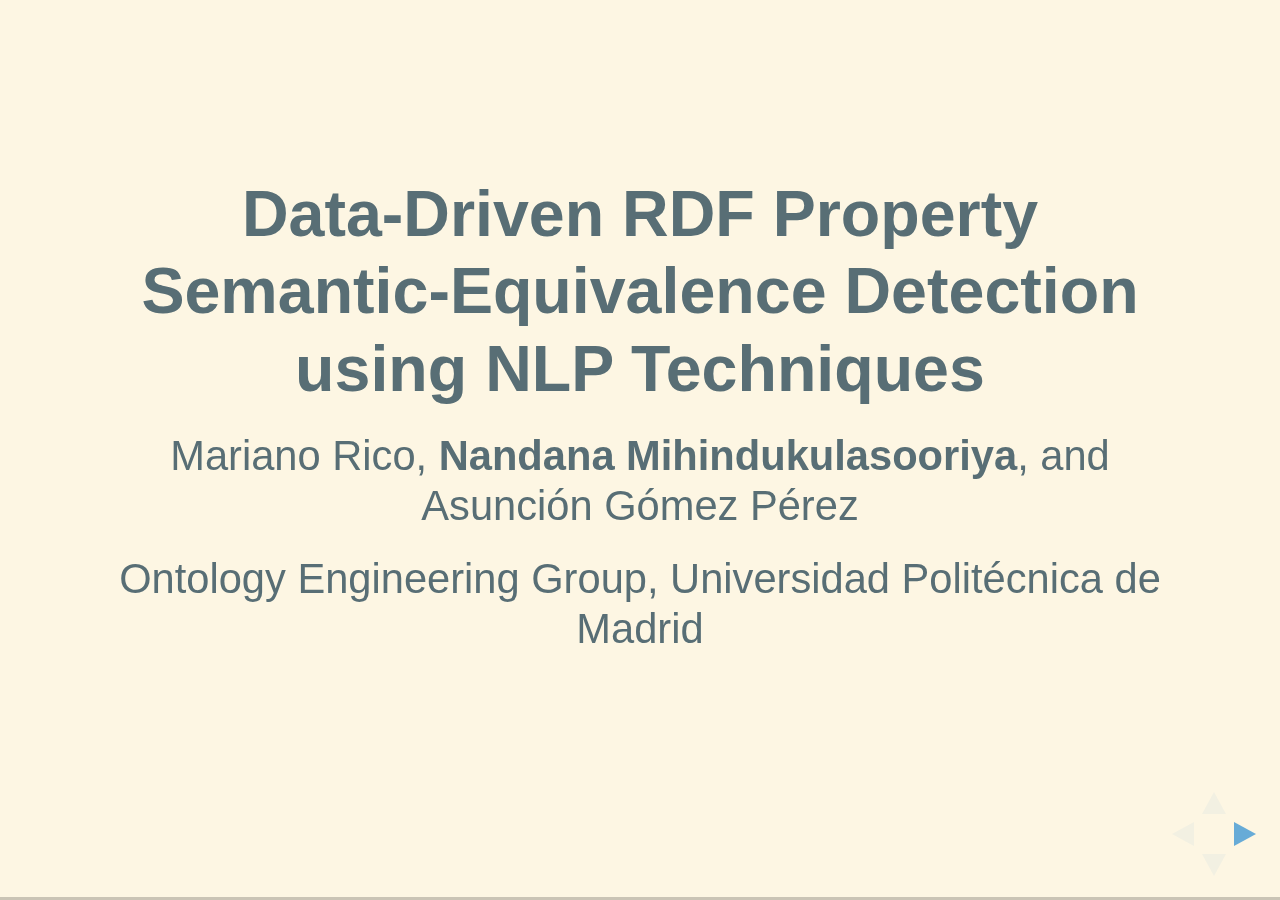
==== ekaw2016/index.html @ 1046169f "intial version" ====
<!doctype html>
<html lang="en">
  <head>
    <meta charset="utf-8">
    <title>Data-Driven RDF Property Semantic-Equivalence Detection using NLP Techniques</title>
    <script type="text/x-mathjax-config">
      MathJax.Hub.Config({
      tex2jax: {
      inlineMath: [ ['$','$'], ["\\(","\\)"] ],
      processEscapes: true
      }
      });
    </script>
    <script type="text/javascript" async src="https://cdn.mathjax.org/mathjax/latest/MathJax.js?config=TeX-MML-AM_CHTML"></script>
    <meta name="description" content="EKAW2016">
    <meta name="author" content="Nandana Mihindukulasooriya">
    <meta name="apple-mobile-web-app-capable" content="yes">
    <meta name="apple-mobile-web-app-status-bar-style" content="black-translucent">
    <meta name="viewport" content="width=device-width, initial-scale=1.0, maximum-scale=1.0, user-scalable=no, minimal-ui">
    <link rel="stylesheet" href="css/reveal.css">
    <link rel="stylesheet" href="css/theme/solarized.css" id="theme">
    <!-- Code syntax highlighting -->
    <link rel="stylesheet" href="lib/css/zenburn.css">
    <!-- Printing and PDF exports -->
    <script>
      var link = document.createElement( 'link' );
      link.rel = 'stylesheet';
      link.type = 'text/css';
      link.href = window.location.search.match( /print-pdf/gi ) ? 'css/print/pdf.css' : 'css/print/paper.css';
      document.getElementsByTagName( 'head' )[0].appendChild( link );
    </script>
    <!--[if lt IE 9]>
        <script src="lib/js/html5shiv.js"></script>
        <![endif]-->
    <link rel="stylesheet" href="css/custom.css">
  </head>
  <body>
    <div class="reveal">
      <div class="slides">
	
        <section>
          <h3><b>Data-Driven RDF Property </br> Semantic-Equivalence Detection </br> using NLP Techniques</b></h3>
	  <h5>Mariano Rico, <b>Nandana Mihindukulasooriya</b>, and Asunción Gómez Pérez </h5>
          <h5>Ontology Engineering Group, Universidad Politécnica de Madrid</h5>
	  <!--
          <h5>November 14<sup>th</sup>, 2016</h5>
          <h5>Wouter Beek</h5>
	  -->
        </section>

	<section>
	  <h3>Motivation - DBpedia Use</h3>
	  <img src="img/dbpedia.png">
	</section>

	<section>
	  <h3>English DBpedia 2016-04</h3>
      <p>
        <code>X out of 2848 are used!</code>
      </p>
        <p class="fragment"> <span style="color: red">63891</span> auto-generated properties (Only English)</p>
        <p class="fragment"> ~32 other language-specific DBpedia datasets</p>
	</section>

  <section>
      <h3>dbo:birthPlace relation</h3>
      <h4>Similar strings - capitalization, typos, prepositions, ... </h4>
      <div style="position:relative; width:640px; height:480px; margin:0 auto;">
          <img width="640" height="480" src="img/1.png" style="position:absolute;top:0;left:0;" />
      </div>
  </section>

          <section>
              <h3>dbo:birthPlace relation</h3>
              <h4>Synonyms, related words </h4>
              <div style="position:relative; width:640px; height:480px; margin:0 auto;">
                  <div style="position:relative; width:640px; height:480px; margin:0 auto;">
                      <img class="fragment fade-out" data-fragment-index="0" width="640" height="480" src="img/1.png" style="position:absolute;top:0;left:0;" />
                      <img class="fragment fade-in" data-fragment-index="0" width="640" height="480" src="img/2.png" style="position:absolute;top:0;left:0;" />
                  </div>
              </div>
          </section>


          <section>
              <h3>dbo:birthPlace relation</h3>
              <h4>Other languages</h4>
              <div style="position:relative; width:640px; height:480px; margin:0 auto;">
                  <div style="position:relative; width:640px; height:480px; margin:0 auto;">
                      <img class="fragment fade-out" data-fragment-index="0" width="640" height="480" src="img/2.png" style="position:absolute;top:0;left:0;" />
                      <img class="fragment fade-in" data-fragment-index="0" width="640" height="480" src="img/3.png" style="position:absolute;top:0;left:0;" />
                  </div>
              </div>
          </section>



	<section>
	  <p>Let's make a query!</p>

      <p style="text-align: left">Dear DBpedia, please tell me the landmarks and buildings where Guglielmo Marconi was born.</p>
	  <pre>
	    <code>
select ?attraction where {
      dbr:Guglielmo_Marconi  dbo:birthPlace ?place .

      ?attraction a schema:LandmarksOrHistoricalBuildings;
                dbo:location ?place .
    }
            </code>
          </pre>
	</section>


          <section>
              <h2>Hypothesis</h2>
              <p>If we can detect RDF property semantic-equivalences, SPARQL queries can be enhanced to get better results!</p>

          </section>


          <section>
              <h2>How to detect property semantic-equivalences? </h2>
              <div class="fragment"> <span style="color: red">63891</span> auto-generated properties (Only English)</div>
              <div class="fragment"> ~32 other language-specific DBpedia datasets</div>

          </section>
	
        <section>
          <h1>Thank you!</h1>
          <p>Mail: <a href="mailto:nmihindu@fi.upm.es">nmihindu@fi.upm.es</a></p>
          <p>Twitter: <a href="http://twitter.com/nandanamihindu">@nandanamihindu</a></p>
        </section>
        
      </div>
    </div>
    <script src="lib/js/head.min.js"></script>
    <script src="js/reveal.js"></script>
    <script>
      // Full list of configuration options available at:
      // https://github.com/hakimel/reveal.js#configuration
      Reveal.initialize({
      controls: true,
      progress: true,
      history: true,
      center: true,
      transition: 'slide', // none/fade/slide/convex/concave/zoom
      // Optional reveal.js plugins
      dependencies: [
      { src: 'lib/js/classList.js', condition: function() { return !document.body.classList; } },
      { src: 'plugin/markdown/marked.js', condition: function() { return !!document.querySelector( '[data-markdown]' ); } },
      { src: 'plugin/markdown/markdown.js', condition: function() { return !!document.querySelector( '[data-markdown]' ); } },
      { src: 'plugin/highlight/highlight.js', async: true, condition: function() { return !!document.querySelector( 'pre code' ); }, callback: function() { hljs.initHighlightingOnLoad(); } },
      { src: 'plugin/zoom-js/zoom.js', async: true },
      { src: 'plugin/notes/notes.js', async: true }
      ]
      });
    </script>
    <script async src="//platform.twitter.com/widgets.js" charset="utf-8">
    </script>
    <script>
      window.twttr = (function(d, s, id) {
      var js, fjs = d.getElementsByTagName(s)[0],
      t = window.twttr || {};
      if (d.getElementById(id)) return t;
      js = d.createElement(s);
      js.id = id;
      js.src = "https://platform.twitter.com/widgets.js";
      fjs.parentNode.insertBefore(js, fjs);
      t._e = [];
      t.ready = function(f) {
      t._e.push(f);
      };
      return t;
      }(document, "script", "twitter-wjs"));
    </script>
  </body>
</html>
---- ekaw2016/css/reveal.css ----
/*!
 * reveal.js
 * http://lab.hakim.se/reveal-js
 * MIT licensed
 *
 * Copyright (C) 2016 Hakim El Hattab, http://hakim.se
 */
/*********************************************
 * RESET STYLES
 *********************************************/
html, body, .reveal div, .reveal span, .reveal applet, .reveal object, .reveal iframe,
.reveal h1, .reveal h2, .reveal h3, .reveal h4, .reveal h5, .reveal h6, .reveal p, .reveal blockquote, .reveal pre,
.reveal a, .reveal abbr, .reveal acronym, .reveal address, .reveal big, .reveal cite, .reveal code,
.reveal del, .reveal dfn, .reveal em, .reveal img, .reveal ins, .reveal kbd, .reveal q, .reveal s, .reveal samp,
.reveal small, .reveal strike, .reveal strong, .reveal sub, .reveal sup, .reveal tt, .reveal var,
.reveal b, .reveal u, .reveal center,
.reveal dl, .reveal dt, .reveal dd, .reveal ol, .reveal ul, .reveal li,
.reveal fieldset, .reveal form, .reveal label, .reveal legend,
.reveal table, .reveal caption, .reveal tbody, .reveal tfoot, .reveal thead, .reveal tr, .reveal th, .reveal td,
.reveal article, .reveal aside, .reveal canvas, .reveal details, .reveal embed,
.reveal figure, .reveal figcaption, .reveal footer, .reveal header, .reveal hgroup,
.reveal menu, .reveal nav, .reveal output, .reveal ruby, .reveal section, .reveal summary,
.reveal time, .reveal mark, .reveal audio, .reveal video {
  margin: 0;
  padding: 0;
  border: 0;
  font-size: 100%;
  font: inherit;
  vertical-align: baseline; }

.reveal article, .reveal aside, .reveal details, .reveal figcaption, .reveal figure,
.reveal footer, .reveal header, .reveal hgroup, .reveal menu, .reveal nav, .reveal section {
  display: block; }

/*********************************************
 * GLOBAL STYLES
 *********************************************/
html,
body {
  width: 100%;
  height: 100%;
  overflow: hidden; }

body {
  position: relative;
  line-height: 1;
  background-color: #fff;
  color: #000; }

/*********************************************
 * VIEW FRAGMENTS
 *********************************************/
.reveal .slides section .fragment {
  opacity: 0;
  visibility: hidden;
  -webkit-transition: all .2s ease;
          transition: all .2s ease; }
  .reveal .slides section .fragment.visible {
    opacity: 1;
    visibility: visible; }

.reveal .slides section .fragment.grow {
  opacity: 1;
  visibility: visible; }
  .reveal .slides section .fragment.grow.visible {
    -webkit-transform: scale(1.3);
            transform: scale(1.3); }

.reveal .slides section .fragment.shrink {
  opacity: 1;
  visibility: visible; }
  .reveal .slides section .fragment.shrink.visible {
    -webkit-transform: scale(0.7);
            transform: scale(0.7); }

.reveal .slides section .fragment.zoom-in {
  -webkit-transform: scale(0.1);
          transform: scale(0.1); }
  .reveal .slides section .fragment.zoom-in.visible {
    -webkit-transform: none;
            transform: none; }

.reveal .slides section .fragment.fade-out {
  opacity: 1;
  visibility: visible; }
  .reveal .slides section .fragment.fade-out.visible {
    opacity: 0;
    visibility: hidden; }

.reveal .slides section .fragment.semi-fade-out {
  opacity: 1;
  visibility: visible; }
  .reveal .slides section .fragment.semi-fade-out.visible {
    opacity: 0.5;
    visibility: visible; }

.reveal .slides section .fragment.strike {
  opacity: 1;
  visibility: visible; }
  .reveal .slides section .fragment.strike.visible {
    text-decoration: line-through; }

.reveal .slides section .fragment.fade-up {
  -webkit-transform: translate(0, 20%);
          transform: translate(0, 20%); }
  .reveal .slides section .fragment.fade-up.visible {
    -webkit-transform: translate(0, 0);
            transform: translate(0, 0); }

.reveal .slides section .fragment.fade-down {
  -webkit-transform: translate(0, -20%);
          transform: translate(0, -20%); }
  .reveal .slides section .fragment.fade-down.visible {
    -webkit-transform: translate(0, 0);
            transform: translate(0, 0); }

.reveal .slides section .fragment.fade-right {
  -webkit-transform: translate(-20%, 0);
          transform: translate(-20%, 0); }
  .reveal .slides section .fragment.fade-right.visible {
    -webkit-transform: translate(0, 0);
            transform: translate(0, 0); }

.reveal .slides section .fragment.fade-left {
  -webkit-transform: translate(20%, 0);
          transform: translate(20%, 0); }
  .reveal .slides section .fragment.fade-left.visible {
    -webkit-transform: translate(0, 0);
            transform: translate(0, 0); }

.reveal .slides section .fragment.current-visible {
  opacity: 0;
  visibility: hidden; }
  .reveal .slides section .fragment.current-visible.current-fragment {
    opacity: 1;
    visibility: visible; }

.reveal .slides section .fragment.highlight-red,
.reveal .slides section .fragment.highlight-current-red,
.reveal .slides section .fragment.highlight-green,
.reveal .slides section .fragment.highlight-current-green,
.reveal .slides section .fragment.highlight-blue,
.reveal .slides section .fragment.highlight-current-blue {
  opacity: 1;
  visibility: visible; }

.reveal .slides section .fragment.highlight-red.visible {
  color: #ff2c2d; }

.reveal .slides section .fragment.highlight-green.visible {
  color: #17ff2e; }

.reveal .slides section .fragment.highlight-blue.visible {
  color: #1b91ff; }

.reveal .slides section .fragment.highlight-current-red.current-fragment {
  color: #ff2c2d; }

.reveal .slides section .fragment.highlight-current-green.current-fragment {
  color: #17ff2e; }

.reveal .slides section .fragment.highlight-current-blue.current-fragment {
  color: #1b91ff; }

/*********************************************
 * DEFAULT ELEMENT STYLES
 *********************************************/
/* Fixes issue in Chrome where italic fonts did not appear when printing to PDF */
.reveal:after {
  content: '';
  font-style: italic; }

.reveal iframe {
  z-index: 1; }

/** Prevents layering issues in certain browser/transition combinations */
.reveal a {
  position: relative; }

.reveal .stretch {
  max-width: none;
  max-height: none; }

.reveal pre.stretch code {
  height: 100%;
  max-height: 100%;
  box-sizing: border-box; }

/*********************************************
 * CONTROLS
 *********************************************/
.reveal .controls {
  display: none;
  position: fixed;
  width: 110px;
  height: 110px;
  z-index: 30;
  right: 10px;
  bottom: 10px;
  -webkit-user-select: none; }

.reveal .controls button {
  padding: 0;
  position: absolute;
  opacity: 0.05;
  width: 0;
  height: 0;
  background-color: transparent;
  border: 12px solid transparent;
  -webkit-transform: scale(0.9999);
          transform: scale(0.9999);
  -webkit-transition: all 0.2s ease;
          transition: all 0.2s ease;
  -webkit-appearance: none;
  -webkit-tap-highlight-color: transparent; }

.reveal .controls .enabled {
  opacity: 0.7;
  cursor: pointer; }

.reveal .controls .enabled:active {
  margin-top: 1px; }

.reveal .controls .navigate-left {
  top: 42px;
  border-right-width: 22px;
  border-right-color: #000; }

.reveal .controls .navigate-left.fragmented {
  opacity: 0.3; }

.reveal .controls .navigate-right {
  left: 74px;
  top: 42px;
  border-left-width: 22px;
  border-left-color: #000; }

.reveal .controls .navigate-right.fragmented {
  opacity: 0.3; }

.reveal .controls .navigate-up {
  left: 42px;
  border-bottom-width: 22px;
  border-bottom-color: #000; }

.reveal .controls .navigate-up.fragmented {
  opacity: 0.3; }

.reveal .controls .navigate-down {
  left: 42px;
  top: 74px;
  border-top-width: 22px;
  border-top-color: #000; }

.reveal .controls .navigate-down.fragmented {
  opacity: 0.3; }

/*********************************************
 * PROGRESS BAR
 *********************************************/
.reveal .progress {
  position: fixed;
  display: none;
  height: 3px;
  width: 100%;
  bottom: 0;
  left: 0;
  z-index: 10;
  background-color: rgba(0, 0, 0, 0.2); }

.reveal .progress:after {
  content: '';
  display: block;
  position: absolute;
  height: 20px;
  width: 100%;
  top: -20px; }

.reveal .progress span {
  display: block;
  height: 100%;
  width: 0px;
  background-color: #000;
  -webkit-transition: width 800ms cubic-bezier(0.26, 0.86, 0.44, 0.985);
          transition: width 800ms cubic-bezier(0.26, 0.86, 0.44, 0.985); }

/*********************************************
 * SLIDE NUMBER
 *********************************************/
.reveal .slide-number {
  position: fixed;
  display: block;
  right: 8px;
  bottom: 8px;
  z-index: 31;
  font-family: Helvetica, sans-serif;
  font-size: 12px;
  line-height: 1;
  color: #fff;
  background-color: rgba(0, 0, 0, 0.4);
  padding: 5px; }

.reveal .slide-number-delimiter {
  margin: 0 3px; }

/*********************************************
 * SLIDES
 *********************************************/
.reveal {
  position: relative;
  width: 100%;
  height: 100%;
  overflow: hidden;
  -ms-touch-action: none;
      touch-action: none; }

.reveal .slides {
  position: absolute;
  width: 100%;
  height: 100%;
  top: 0;
  right: 0;
  bottom: 0;
  left: 0;
  margin: auto;
  overflow: visible;
  z-index: 1;
  text-align: center;
  -webkit-perspective: 600px;
          perspective: 600px;
  -webkit-perspective-origin: 50% 40%;
          perspective-origin: 50% 40%; }

.reveal .slides > section {
  -ms-perspective: 600px; }

.reveal .slides > section,
.reveal .slides > section > section {
  display: none;
  position: absolute;
  width: 100%;
  padding: 20px 0px;
  z-index: 10;
  -webkit-transform-style: preserve-3d;
          transform-style: preserve-3d;
  -webkit-transition: -webkit-transform-origin 800ms cubic-bezier(0.26, 0.86, 0.44, 0.985), -webkit-transform 800ms cubic-bezier(0.26, 0.86, 0.44, 0.985), visibility 800ms cubic-bezier(0.26, 0.86, 0.44, 0.985), opacity 800ms cubic-bezier(0.26, 0.86, 0.44, 0.985);
          transition: transform-origin 800ms cubic-bezier(0.26, 0.86, 0.44, 0.985), transform 800ms cubic-bezier(0.26, 0.86, 0.44, 0.985), visibility 800ms cubic-bezier(0.26, 0.86, 0.44, 0.985), opacity 800ms cubic-bezier(0.26, 0.86, 0.44, 0.985); }

/* Global transition speed settings */
.reveal[data-transition-speed="fast"] .slides section {
  -webkit-transition-duration: 400ms;
          transition-duration: 400ms; }

.reveal[data-transition-speed="slow"] .slides section {
  -webkit-transition-duration: 1200ms;
          transition-duration: 1200ms; }

/* Slide-specific transition speed overrides */
.reveal .slides section[data-transition-speed="fast"] {
  -webkit-transition-duration: 400ms;
          transition-duration: 400ms; }

.reveal .slides section[data-transition-speed="slow"] {
  -webkit-transition-duration: 1200ms;
          transition-duration: 1200ms; }

.reveal .slides > section.stack {
  padding-top: 0;
  padding-bottom: 0; }

.reveal .slides > section.present,
.reveal .slides > section > section.present {
  display: block;
  z-index: 11;
  opacity: 1; }

.reveal.center,
.reveal.center .slides,
.reveal.center .slides section {
  min-height: 0 !important; }

/* Don't allow interaction with invisible slides */
.reveal .slides > section.future,
.reveal .slides > section > section.future,
.reveal .slides > section.past,
.reveal .slides > section > section.past {
  pointer-events: none; }

.reveal.overview .slides > section,
.reveal.overview .slides > section > section {
  pointer-events: auto; }

.reveal .slides > section.past,
.reveal .slides > section.future,
.reveal .slides > section > section.past,
.reveal .slides > section > section.future {
  opacity: 0; }

/*********************************************
 * Mixins for readability of transitions
 *********************************************/
/*********************************************
 * SLIDE TRANSITION
 * Aliased 'linear' for backwards compatibility
 *********************************************/
.reveal.slide section {
  -webkit-backface-visibility: hidden;
          backface-visibility: hidden; }

.reveal .slides > section[data-transition=slide].past,
.reveal .slides > section[data-transition~=slide-out].past,
.reveal.slide .slides > section:not([data-transition]).past {
  -webkit-transform: translate(-150%, 0);
          transform: translate(-150%, 0); }

.reveal .slides > section[data-transition=slide].future,
.reveal .slides > section[data-transition~=slide-in].future,
.reveal.slide .slides > section:not([data-transition]).future {
  -webkit-transform: translate(150%, 0);
          transform: translate(150%, 0); }

.reveal .slides > section > section[data-transition=slide].past,
.reveal .slides > section > section[data-transition~=slide-out].past,
.reveal.slide .slides > section > section:not([data-transition]).past {
  -webkit-transform: translate(0, -150%);
          transform: translate(0, -150%); }

.reveal .slides > section > section[data-transition=slide].future,
.reveal .slides > section > section[data-transition~=slide-in].future,
.reveal.slide .slides > section > section:not([data-transition]).future {
  -webkit-transform: translate(0, 150%);
          transform: translate(0, 150%); }

.reveal.linear section {
  -webkit-backface-visibility: hidden;
          backface-visibility: hidden; }

.reveal .slides > section[data-transition=linear].past,
.reveal .slides > section[data-transition~=linear-out].past,
.reveal.linear .slides > section:not([data-transition]).past {
  -webkit-transform: translate(-150%, 0);
          transform: translate(-150%, 0); }

.reveal .slides > section[data-transition=linear].future,
.reveal .slides > section[data-transition~=linear-in].future,
.reveal.linear .slides > section:not([data-transition]).future {
  -webkit-transform: translate(150%, 0);
          transform: translate(150%, 0); }

.reveal .slides > section > section[data-transition=linear].past,
.reveal .slides > section > section[data-transition~=linear-out].past,
.reveal.linear .slides > section > section:not([data-transition]).past {
  -webkit-transform: translate(0, -150%);
          transform: translate(0, -150%); }

.reveal .slides > section > section[data-transition=linear].future,
.reveal .slides > section > section[data-transition~=linear-in].future,
.reveal.linear .slides > section > section:not([data-transition]).future {
  -webkit-transform: translate(0, 150%);
          transform: translate(0, 150%); }

/*********************************************
 * CONVEX TRANSITION
 * Aliased 'default' for backwards compatibility
 *********************************************/
.reveal .slides > section[data-transition=default].past,
.reveal .slides > section[data-transition~=default-out].past,
.reveal.default .slides > section:not([data-transition]).past {
  -webkit-transform: translate3d(-100%, 0, 0) rotateY(-90deg) translate3d(-100%, 0, 0);
          transform: translate3d(-100%, 0, 0) rotateY(-90deg) translate3d(-100%, 0, 0); }

.reveal .slides > section[data-transition=default].future,
.reveal .slides > section[data-transition~=default-in].future,
.reveal.default .slides > section:not([data-transition]).future {
  -webkit-transform: translate3d(100%, 0, 0) rotateY(90deg) translate3d(100%, 0, 0);
          transform: translate3d(100%, 0, 0) rotateY(90deg) translate3d(100%, 0, 0); }

.reveal .slides > section > section[data-transition=default].past,
.reveal .slides > section > section[data-transition~=default-out].past,
.reveal.default .slides > section > section:not([data-transition]).past {
  -webkit-transform: translate3d(0, -300px, 0) rotateX(70deg) translate3d(0, -300px, 0);
          transform: translate3d(0, -300px, 0) rotateX(70deg) translate3d(0, -300px, 0); }

.reveal .slides > section > section[data-transition=default].future,
.reveal .slides > section > section[data-transition~=default-in].future,
.reveal.default .slides > section > section:not([data-transition]).future {
  -webkit-transform: translate3d(0, 300px, 0) rotateX(-70deg) translate3d(0, 300px, 0);
          transform: translate3d(0, 300px, 0) rotateX(-70deg) translate3d(0, 300px, 0); }

.reveal .slides > section[data-transition=convex].past,
.reveal .slides > section[data-transition~=convex-out].past,
.reveal.convex .slides > section:not([data-transition]).past {
  -webkit-transform: translate3d(-100%, 0, 0) rotateY(-90deg) translate3d(-100%, 0, 0);
          transform: translate3d(-100%, 0, 0) rotateY(-90deg) translate3d(-100%, 0, 0); }

.reveal .slides > section[data-transition=convex].future,
.reveal .slides > section[data-transition~=convex-in].future,
.reveal.convex .slides > section:not([data-transition]).future {
  -webkit-transform: translate3d(100%, 0, 0) rotateY(90deg) translate3d(100%, 0, 0);
          transform: translate3d(100%, 0, 0) rotateY(90deg) translate3d(100%, 0, 0); }

.reveal .slides > section > section[data-transition=convex].past,
.reveal .slides > section > section[data-transition~=convex-out].past,
.reveal.convex .slides > section > section:not([data-transition]).past {
  -webkit-transform: translate3d(0, -300px, 0) rotateX(70deg) translate3d(0, -300px, 0);
          transform: translate3d(0, -300px, 0) rotateX(70deg) translate3d(0, -300px, 0); }

.reveal .slides > section > section[data-transition=convex].future,
.reveal .slides > section > section[data-transition~=convex-in].future,
.reveal.convex .slides > section > section:not([data-transition]).future {
  -webkit-transform: translate3d(0, 300px, 0) rotateX(-70deg) translate3d(0, 300px, 0);
          transform: translate3d(0, 300px, 0) rotateX(-70deg) translate3d(0, 300px, 0); }

/*********************************************
 * CONCAVE TRANSITION
 *********************************************/
.reveal .slides > section[data-transition=concave].past,
.reveal .slides > section[data-transition~=concave-out].past,
.reveal.concave .slides > section:not([data-transition]).past {
  -webkit-transform: translate3d(-100%, 0, 0) rotateY(90deg) translate3d(-100%, 0, 0);
          transform: translate3d(-100%, 0, 0) rotateY(90deg) translate3d(-100%, 0, 0); }

.reveal .slides > section[data-transition=concave].future,
.reveal .slides > section[data-transition~=concave-in].future,
.reveal.concave .slides > section:not([data-transition]).future {
  -webkit-transform: translate3d(100%, 0, 0) rotateY(-90deg) translate3d(100%, 0, 0);
          transform: translate3d(100%, 0, 0) rotateY(-90deg) translate3d(100%, 0, 0); }

.reveal .slides > section > section[data-transition=concave].past,
.reveal .slides > section > section[data-transition~=concave-out].past,
.reveal.concave .slides > section > section:not([data-transition]).past {
  -webkit-transform: translate3d(0, -80%, 0) rotateX(-70deg) translate3d(0, -80%, 0);
          transform: translate3d(0, -80%, 0) rotateX(-70deg) translate3d(0, -80%, 0); }

.reveal .slides > section > section[data-transition=concave].future,
.reveal .slides > section > section[data-transition~=concave-in].future,
.reveal.concave .slides > section > section:not([data-transition]).future {
  -webkit-transform: translate3d(0, 80%, 0) rotateX(70deg) translate3d(0, 80%, 0);
          transform: translate3d(0, 80%, 0) rotateX(70deg) translate3d(0, 80%, 0); }

/*********************************************
 * ZOOM TRANSITION
 *********************************************/
.reveal .slides section[data-transition=zoom],
.reveal.zoom .slides section:not([data-transition]) {
  -webkit-transition-timing-function: ease;
          transition-timing-function: ease; }

.reveal .slides > section[data-transition=zoom].past,
.reveal .slides > section[data-transition~=zoom-out].past,
.reveal.zoom .slides > section:not([data-transition]).past {
  visibility: hidden;
  -webkit-transform: scale(16);
          transform: scale(16); }

.reveal .slides > section[data-transition=zoom].future,
.reveal .slides > section[data-transition~=zoom-in].future,
.reveal.zoom .slides > section:not([data-transition]).future {
  visibility: hidden;
  -webkit-transform: scale(0.2);
          transform: scale(0.2); }

.reveal .slides > section > section[data-transition=zoom].past,
.reveal .slides > section > section[data-transition~=zoom-out].past,
.reveal.zoom .slides > section > section:not([data-transition]).past {
  -webkit-transform: translate(0, -150%);
          transform: translate(0, -150%); }

.reveal .slides > section > section[data-transition=zoom].future,
.reveal .slides > section > section[data-transition~=zoom-in].future,
.reveal.zoom .slides > section > section:not([data-transition]).future {
  -webkit-transform: translate(0, 150%);
          transform: translate(0, 150%); }

/*********************************************
 * CUBE TRANSITION
 *********************************************/
.reveal.cube .slides {
  -webkit-perspective: 1300px;
          perspective: 1300px; }

.reveal.cube .slides section {
  padding: 30px;
  min-height: 700px;
  -webkit-backface-visibility: hidden;
          backface-visibility: hidden;
  box-sizing: border-box; }

.reveal.center.cube .slides section {
  min-height: 0; }

.reveal.cube .slides section:not(.stack):before {
  content: '';
  position: absolute;
  display: block;
  width: 100%;
  height: 100%;
  left: 0;
  top: 0;
  background: rgba(0, 0, 0, 0.1);
  border-radius: 4px;
  -webkit-transform: translateZ(-20px);
          transform: translateZ(-20px); }

.reveal.cube .slides section:not(.stack):after {
  content: '';
  position: absolute;
  display: block;
  width: 90%;
  height: 30px;
  left: 5%;
  bottom: 0;
  background: none;
  z-index: 1;
  border-radius: 4px;
  box-shadow: 0px 95px 25px rgba(0, 0, 0, 0.2);
  -webkit-transform: translateZ(-90px) rotateX(65deg);
          transform: translateZ(-90px) rotateX(65deg); }

.reveal.cube .slides > section.stack {
  padding: 0;
  background: none; }

.reveal.cube .slides > section.past {
  -webkit-transform-origin: 100% 0%;
          transform-origin: 100% 0%;
  -webkit-transform: translate3d(-100%, 0, 0) rotateY(-90deg);
          transform: translate3d(-100%, 0, 0) rotateY(-90deg); }

.reveal.cube .slides > section.future {
  -webkit-transform-origin: 0% 0%;
          transform-origin: 0% 0%;
  -webkit-transform: translate3d(100%, 0, 0) rotateY(90deg);
          transform: translate3d(100%, 0, 0) rotateY(90deg); }

.reveal.cube .slides > section > section.past {
  -webkit-transform-origin: 0% 100%;
          transform-origin: 0% 100%;
  -webkit-transform: translate3d(0, -100%, 0) rotateX(90deg);
          transform: translate3d(0, -100%, 0) rotateX(90deg); }

.reveal.cube .slides > section > section.future {
  -webkit-transform-origin: 0% 0%;
          transform-origin: 0% 0%;
  -webkit-transform: translate3d(0, 100%, 0) rotateX(-90deg);
          transform: translate3d(0, 100%, 0) rotateX(-90deg); }

/*********************************************
 * PAGE TRANSITION
 *********************************************/
.reveal.page .slides {
  -webkit-perspective-origin: 0% 50%;
          perspective-origin: 0% 50%;
  -webkit-perspective: 3000px;
          perspective: 3000px; }

.reveal.page .slides section {
  padding: 30px;
  min-height: 700px;
  box-sizing: border-box; }

.reveal.page .slides section.past {
  z-index: 12; }

.reveal.page .slides section:not(.stack):before {
  content: '';
  position: absolute;
  display: block;
  width: 100%;
  height: 100%;
  left: 0;
  top: 0;
  background: rgba(0, 0, 0, 0.1);
  -webkit-transform: translateZ(-20px);
          transform: translateZ(-20px); }

.reveal.page .slides section:not(.stack):after {
  content: '';
  position: absolute;
  display: block;
  width: 90%;
  height: 30px;
  left: 5%;
  bottom: 0;
  background: none;
  z-index: 1;
  border-radius: 4px;
  box-shadow: 0px 95px 25px rgba(0, 0, 0, 0.2);
  -webkit-transform: translateZ(-90px) rotateX(65deg); }

.reveal.page .slides > section.stack {
  padding: 0;
  background: none; }

.reveal.page .slides > section.past {
  -webkit-transform-origin: 0% 0%;
          transform-origin: 0% 0%;
  -webkit-transform: translate3d(-40%, 0, 0) rotateY(-80deg);
          transform: translate3d(-40%, 0, 0) rotateY(-80deg); }

.reveal.page .slides > section.future {
  -webkit-transform-origin: 100% 0%;
          transform-origin: 100% 0%;
  -webkit-transform: translate3d(0, 0, 0);
          transform: translate3d(0, 0, 0); }

.reveal.page .slides > section > section.past {
  -webkit-transform-origin: 0% 0%;
          transform-origin: 0% 0%;
  -webkit-transform: translate3d(0, -40%, 0) rotateX(80deg);
          transform: translate3d(0, -40%, 0) rotateX(80deg); }

.reveal.page .slides > section > section.future {
  -webkit-transform-origin: 0% 100%;
          transform-origin: 0% 100%;
  -webkit-transform: translate3d(0, 0, 0);
          transform: translate3d(0, 0, 0); }

/*********************************************
 * FADE TRANSITION
 *********************************************/
.reveal .slides section[data-transition=fade],
.reveal.fade .slides section:not([data-transition]),
.reveal.fade .slides > section > section:not([data-transition]) {
  -webkit-transform: none;
          transform: none;
  -webkit-transition: opacity 0.5s;
          transition: opacity 0.5s; }

.reveal.fade.overview .slides section,
.reveal.fade.overview .slides > section > section {
  -webkit-transition: none;
          transition: none; }

/*********************************************
 * NO TRANSITION
 *********************************************/
.reveal .slides section[data-transition=none],
.reveal.none .slides section:not([data-transition]) {
  -webkit-transform: none;
          transform: none;
  -webkit-transition: none;
          transition: none; }

/*********************************************
 * PAUSED MODE
 *********************************************/
.reveal .pause-overlay {
  position: absolute;
  top: 0;
  left: 0;
  width: 100%;
  height: 100%;
  background: black;
  visibility: hidden;
  opacity: 0;
  z-index: 100;
  -webkit-transition: all 1s ease;
          transition: all 1s ease; }

.reveal.paused .pause-overlay {
  visibility: visible;
  opacity: 1; }

/*********************************************
 * FALLBACK
 *********************************************/
.no-transforms {
  overflow-y: auto; }

.no-transforms .reveal .slides {
  position: relative;
  width: 80%;
  height: auto !important;
  top: 0;
  left: 50%;
  margin: 0;
  text-align: center; }

.no-transforms .reveal .controls,
.no-transforms .reveal .progress {
  display: none !important; }

.no-transforms .reveal .slides section {
  display: block !important;
  opacity: 1 !important;
  position: relative !important;
  height: auto;
  min-height: 0;
  top: 0;
  left: -50%;
  margin: 70px 0;
  -webkit-transform: none;
          transform: none; }

.no-transforms .reveal .slides section section {
  left: 0; }

.reveal .no-transition,
.reveal .no-transition * {
  -webkit-transition: none !important;
          transition: none !important; }

/*********************************************
 * PER-SLIDE BACKGROUNDS
 *********************************************/
.reveal .backgrounds {
  position: absolute;
  width: 100%;
  height: 100%;
  top: 0;
  left: 0;
  -webkit-perspective: 600px;
          perspective: 600px; }

.reveal .slide-background {
  display: none;
  position: absolute;
  width: 100%;
  height: 100%;
  opacity: 0;
  visibility: hidden;
  background-color: transparent;
  background-position: 50% 50%;
  background-repeat: no-repeat;
  background-size: cover;
  -webkit-transition: all 800ms cubic-bezier(0.26, 0.86, 0.44, 0.985);
          transition: all 800ms cubic-bezier(0.26, 0.86, 0.44, 0.985); }

.reveal .slide-background.stack {
  display: block; }

.reveal .slide-background.present {
  opacity: 1;
  visibility: visible; }

.print-pdf .reveal .slide-background {
  opacity: 1 !important;
  visibility: visible !important; }

/* Video backgrounds */
.reveal .slide-background video {
  position: absolute;
  width: 100%;
  height: 100%;
  max-width: none;
  max-height: none;
  top: 0;
  left: 0; }

/* Immediate transition style */
.reveal[data-background-transition=none] > .backgrounds .slide-background,
.reveal > .backgrounds .slide-background[data-background-transition=none] {
  -webkit-transition: none;
          transition: none; }

/* Slide */
.reveal[data-background-transition=slide] > .backgrounds .slide-background,
.reveal > .backgrounds .slide-background[data-background-transition=slide] {
  opacity: 1;
  -webkit-backface-visibility: hidden;
          backface-visibility: hidden; }

.reveal[data-background-transition=slide] > .backgrounds .slide-background.past,
.reveal > .backgrounds .slide-background.past[data-background-transition=slide] {
  -webkit-transform: translate(-100%, 0);
          transform: translate(-100%, 0); }

.reveal[data-background-transition=slide] > .backgrounds .slide-background.future,
.reveal > .backgrounds .slide-background.future[data-background-transition=slide] {
  -webkit-transform: translate(100%, 0);
          transform: translate(100%, 0); }

.reveal[data-background-transition=slide] > .backgrounds .slide-background > .slide-background.past,
.reveal > .backgrounds .slide-background > .slide-background.past[data-background-transition=slide] {
  -webkit-transform: translate(0, -100%);
          transform: translate(0, -100%); }

.reveal[data-background-transition=slide] > .backgrounds .slide-background > .slide-background.future,
.reveal > .backgrounds .slide-background > .slide-background.future[data-background-transition=slide] {
  -webkit-transform: translate(0, 100%);
          transform: translate(0, 100%); }

/* Convex */
.reveal[data-background-transition=convex] > .backgrounds .slide-background.past,
.reveal > .backgrounds .slide-background.past[data-background-transition=convex] {
  opacity: 0;
  -webkit-transform: translate3d(-100%, 0, 0) rotateY(-90deg) translate3d(-100%, 0, 0);
          transform: translate3d(-100%, 0, 0) rotateY(-90deg) translate3d(-100%, 0, 0); }

.reveal[data-background-transition=convex] > .backgrounds .slide-background.future,
.reveal > .backgrounds .slide-background.future[data-background-transition=convex] {
  opacity: 0;
  -webkit-transform: translate3d(100%, 0, 0) rotateY(90deg) translate3d(100%, 0, 0);
          transform: translate3d(100%, 0, 0) rotateY(90deg) translate3d(100%, 0, 0); }

.reveal[data-background-transition=convex] > .backgrounds .slide-background > .slide-background.past,
.reveal > .backgrounds .slide-background > .slide-background.past[data-background-transition=convex] {
  opacity: 0;
  -webkit-transform: translate3d(0, -100%, 0) rotateX(90deg) translate3d(0, -100%, 0);
          transform: translate3d(0, -100%, 0) rotateX(90deg) translate3d(0, -100%, 0); }

.reveal[data-background-transition=convex] > .backgrounds .slide-background > .slide-background.future,
.reveal > .backgrounds .slide-background > .slide-background.future[data-background-transition=convex] {
  opacity: 0;
  -webkit-transform: translate3d(0, 100%, 0) rotateX(-90deg) translate3d(0, 100%, 0);
          transform: translate3d(0, 100%, 0) rotateX(-90deg) translate3d(0, 100%, 0); }

/* Concave */
.reveal[data-background-transition=concave] > .backgrounds .slide-background.past,
.reveal > .backgrounds .slide-background.past[data-background-transition=concave] {
  opacity: 0;
  -webkit-transform: translate3d(-100%, 0, 0) rotateY(90deg) translate3d(-100%, 0, 0);
          transform: translate3d(-100%, 0, 0) rotateY(90deg) translate3d(-100%, 0, 0); }

.reveal[data-background-transition=concave] > .backgrounds .slide-background.future,
.reveal > .backgrounds .slide-background.future[data-background-transition=concave] {
  opacity: 0;
  -webkit-transform: translate3d(100%, 0, 0) rotateY(-90deg) translate3d(100%, 0, 0);
          transform: translate3d(100%, 0, 0) rotateY(-90deg) translate3d(100%, 0, 0); }

.reveal[data-background-transition=concave] > .backgrounds .slide-background > .slide-background.past,
.reveal > .backgrounds .slide-background > .slide-background.past[data-background-transition=concave] {
  opacity: 0;
  -webkit-transform: translate3d(0, -100%, 0) rotateX(-90deg) translate3d(0, -100%, 0);
          transform: translate3d(0, -100%, 0) rotateX(-90deg) translate3d(0, -100%, 0); }

.reveal[data-background-transition=concave] > .backgrounds .slide-background > .slide-background.future,
.reveal > .backgrounds .slide-background > .slide-background.future[data-background-transition=concave] {
  opacity: 0;
  -webkit-transform: translate3d(0, 100%, 0) rotateX(90deg) translate3d(0, 100%, 0);
          transform: translate3d(0, 100%, 0) rotateX(90deg) translate3d(0, 100%, 0); }

/* Zoom */
.reveal[data-background-transition=zoom] > .backgrounds .slide-background,
.reveal > .backgrounds .slide-background[data-background-transition=zoom] {
  -webkit-transition-timing-function: ease;
          transition-timing-function: ease; }

.reveal[data-background-transition=zoom] > .backgrounds .slide-background.past,
.reveal > .backgrounds .slide-background.past[data-background-transition=zoom] {
  opacity: 0;
  visibility: hidden;
  -webkit-transform: scale(16);
          transform: scale(16); }

.reveal[data-background-transition=zoom] > .backgrounds .slide-background.future,
.reveal > .backgrounds .slide-background.future[data-background-transition=zoom] {
  opacity: 0;
  visibility: hidden;
  -webkit-transform: scale(0.2);
          transform: scale(0.2); }

.reveal[data-background-transition=zoom] > .backgrounds .slide-background > .slide-background.past,
.reveal > .backgrounds .slide-background > .slide-background.past[data-background-transition=zoom] {
  opacity: 0;
  visibility: hidden;
  -webkit-transform: scale(16);
          transform: scale(16); }

.reveal[data-background-transition=zoom] > .backgrounds .slide-background > .slide-background.future,
.reveal > .backgrounds .slide-background > .slide-background.future[data-background-transition=zoom] {
  opacity: 0;
  visibility: hidden;
  -webkit-transform: scale(0.2);
          transform: scale(0.2); }

/* Global transition speed settings */
.reveal[data-transition-speed="fast"] > .backgrounds .slide-background {
  -webkit-transition-duration: 400ms;
          transition-duration: 400ms; }

.reveal[data-transition-speed="slow"] > .backgrounds .slide-background {
  -webkit-transition-duration: 1200ms;
          transition-duration: 1200ms; }

/*********************************************
 * OVERVIEW
 *********************************************/
.reveal.overview {
  -webkit-perspective-origin: 50% 50%;
          perspective-origin: 50% 50%;
  -webkit-perspective: 700px;
          perspective: 700px; }
  .reveal.overview .slides section {
    height: 100%;
    top: 0 !important;
    opacity: 1 !important;
    overflow: hidden;
    visibility: visible !important;
    cursor: pointer;
    box-sizing: border-box; }
  .reveal.overview .slides section:hover,
  .reveal.overview .slides section.present {
    outline: 10px solid rgba(150, 150, 150, 0.4);
    outline-offset: 10px; }
  .reveal.overview .slides section .fragment {
    opacity: 1;
    -webkit-transition: none;
            transition: none; }
  .reveal.overview .slides section:after,
  .reveal.overview .slides section:before {
    display: none !important; }
  .reveal.overview .slides > section.stack {
    padding: 0;
    top: 0 !important;
    background: none;
    outline: none;
    overflow: visible; }
  .reveal.overview .backgrounds {
    -webkit-perspective: inherit;
            perspective: inherit; }
  .reveal.overview .backgrounds .slide-background {
    opacity: 1;
    visibility: visible;
    outline: 10px solid rgba(150, 150, 150, 0.1);
    outline-offset: 10px; }

.reveal.overview .slides section,
.reveal.overview-deactivating .slides section {
  -webkit-transition: none;
          transition: none; }

.reveal.overview .backgrounds .slide-background,
.reveal.overview-deactivating .backgrounds .slide-background {
  -webkit-transition: none;
          transition: none; }

.reveal.overview-animated .slides {
  -webkit-transition: -webkit-transform 0.4s ease;
          transition: transform 0.4s ease; }

/*********************************************
 * RTL SUPPORT
 *********************************************/
.reveal.rtl .slides,
.reveal.rtl .slides h1,
.reveal.rtl .slides h2,
.reveal.rtl .slides h3,
.reveal.rtl .slides h4,
.reveal.rtl .slides h5,
.reveal.rtl .slides h6 {
  direction: rtl;
  font-family: sans-serif; }

.reveal.rtl pre,
.reveal.rtl code {
  direction: ltr; }

.reveal.rtl ol,
.reveal.rtl ul {
  text-align: right; }

.reveal.rtl .progress span {
  float: right; }

/*********************************************
 * PARALLAX BACKGROUND
 *********************************************/
.reveal.has-parallax-background .backgrounds {
  -webkit-transition: all 0.8s ease;
          transition: all 0.8s ease; }

/* Global transition speed settings */
.reveal.has-parallax-background[data-transition-speed="fast"] .backgrounds {
  -webkit-transition-duration: 400ms;
          transition-duration: 400ms; }

.reveal.has-parallax-background[data-transition-speed="slow"] .backgrounds {
  -webkit-transition-duration: 1200ms;
          transition-duration: 1200ms; }

/*********************************************
 * LINK PREVIEW OVERLAY
 *********************************************/
.reveal .overlay {
  position: absolute;
  top: 0;
  left: 0;
  width: 100%;
  height: 100%;
  z-index: 1000;
  background: rgba(0, 0, 0, 0.9);
  opacity: 0;
  visibility: hidden;
  -webkit-transition: all 0.3s ease;
          transition: all 0.3s ease; }

.reveal .overlay.visible {
  opacity: 1;
  visibility: visible; }

.reveal .overlay .spinner {
  position: absolute;
  display: block;
  top: 50%;
  left: 50%;
  width: 32px;
  height: 32px;
  margin: -16px 0 0 -16px;
  z-index: 10;
  background-image: url([data-uri]%2F%2F%2F6%2Bvr8nJybW1tcDAwOjo6Nvb26ioqKOjo7Ozs%2FLy8vz8%2FAAAAAAAAAAAACH%2FC05FVFNDQVBFMi4wAwEAAAAh%2FhpDcmVhdGVkIHdpdGggYWpheGxvYWQuaW5mbwAh%[base64]%2FV%2FnmOM82XiHRLYKhKP1oZmADdEAAAh%2BQQJCgAAACwAAAAAIAAgAAAE6hDISWlZpOrNp1lGNRSdRpDUolIGw5RUYhhHukqFu8DsrEyqnWThGvAmhVlteBvojpTDDBUEIFwMFBRAmBkSgOrBFZogCASwBDEY%2FCZSg7GSE0gSCjQBMVG023xWBhklAnoEdhQEfyNqMIcKjhRsjEdnezB%2BA4k8gTwJhFuiW4dokXiloUepBAp5qaKpp6%2BHo7aWW54wl7obvEe0kRuoplCGepwSx2jJvqHEmGt6whJpGpfJCHmOoNHKaHx61WiSR92E4lbFoq%2BB6QDtuetcaBPnW6%2BO7wDHpIiK9SaVK5GgV543tzjgGcghAgAh%[base64]%2B%2BG%2Bw48edZPK%2BM6hLJpQg484enXIdQFSS1u6UhksENEQAAIfkECQoAAAAsAAAAACAAIAAABOcQyEmpGKLqzWcZRVUQnZYg1aBSh2GUVEIQ2aQOE%2BG%2BcD4ntpWkZQj1JIiZIogDFFyHI0UxQwFugMSOFIPJftfVAEoZLBbcLEFhlQiqGp1Vd140AUklUN3eCA51C1EWMzMCezCBBmkxVIVHBWd3HHl9JQOIJSdSnJ0TDKChCwUJjoWMPaGqDKannasMo6WnM562R5YluZRwur0wpgqZE7NKUm%2BFNRPIhjBJxKZteWuIBMN4zRMIVIhffcgojwCF117i4nlLnY5ztRLsnOk%2BaV%2BoJY7V7m76PdkS4trKcdg0Zc0tTcKkRAAAIfkECQoAAAAsAAAAACAAIAAABO4QyEkpKqjqzScpRaVkXZWQEximw1BSCUEIlDohrft6cpKCk5xid5MNJTaAIkekKGQkWyKHkvhKsR7ARmitkAYDYRIbUQRQjWBwJRzChi9CRlBcY1UN4g0%[base64]%[base64]%2BE71SRQeyqUToLA7VxF0JDyIQh%2FMVVPMt1ECZlfcjZJ9mIKoaTl1MRIl5o4CUKXOwmyrCInCKqcWtvadL2SYhyASyNDJ0uIiRMDjI0Fd30%2FiI2UA5GSS5UDj2l6NoqgOgN4gksEBgYFf0FDqKgHnyZ9OX8HrgYHdHpcHQULXAS2qKpENRg7eAMLC7kTBaixUYFkKAzWAAnLC7FLVxLWDBLKCwaKTULgEwbLA4hJtOkSBNqITT3xEgfLpBtzE%2FjiuL04RGEBgwWhShRgQExHBAAh%2BQQJCgAAACwAAAAAIAAgAAAE7xDISWlSqerNpyJKhWRdlSAVoVLCWk6JKlAqAavhO9UkUHsqlE6CwO1cRdCQ8iEIfzFVTzLdRAmZX3I2SfZiCqGk5dTESJeaOAlClzsJsqwiJwiqnFrb2nS9kmIcgEsjQydLiIlHehhpejaIjzh9eomSjZR%[base64]%2BE71SRQeyqUToLA7VxF0JDyIQh%[base64]%2BE71SRQeyqUToLA7VxF0JDyIQh%2FMVVPMt1ECZlfcjZJ9mIKoaTl1MRIl5o4CUKXOwmyrCInCKqcWtvadL2SYhyASyNDJ0uIiUd6GAULDJCRiXo1CpGXDJOUjY%2BYip9DhToJA4RBLwMLCwVDfRgbBAaqqoZ1XBMHswsHtxtFaH1iqaoGNgAIxRpbFAgfPQSqpbgGBqUD1wBXeCYp1AYZ19JJOYgH1KwA4UBvQwXUBxPqVD9L3sbp2BNk2xvvFPJd%2BMFCN6HAAIKgNggY0KtEBAAh%[base64]%2BvsYMDAzZQPC9VCNkDWUhGkuE5PxJNwiUK4UfLzOlD4WvzAHaoG9nxPi5d%2BjYUqfAhhykOFwJWiAAAIfkECQoAAAAsAAAAACAAIAAABPAQyElpUqnqzaciSoVkXVUMFaFSwlpOCcMYlErAavhOMnNLNo8KsZsMZItJEIDIFSkLGQoQTNhIsFehRww2CQLKF0tYGKYSg%2BygsZIuNqJksKgbfgIGepNo2cIUB3V1B3IvNiBYNQaDSTtfhhx0CwVPI0UJe0%2Bbm4g5VgcGoqOcnjmjqDSdnhgEoamcsZuXO1aWQy8KAwOAuTYYGwi7w5h%2BKr0SJ8MFihpNbx%2B4Erq7BYBuzsdiH1jCAzoSfl0rVirNbRXlBBlLX%2BBP0XJLAPGzTkAuAOqb0WT5AH7OcdCm5B8TgRwSRKIHQtaLCwg1RAAAOwAAAAAAAAAAAA%3D%3D);
  visibility: visible;
  opacity: 0.6;
  -webkit-transition: all 0.3s ease;
          transition: all 0.3s ease; }

.reveal .overlay header {
  position: absolute;
  left: 0;
  top: 0;
  width: 100%;
  height: 40px;
  z-index: 2;
  border-bottom: 1px solid #222; }

.reveal .overlay header a {
  display: inline-block;
  width: 40px;
  height: 40px;
  padding: 0 10px;
  float: right;
  opacity: 0.6;
  box-sizing: border-box; }

.reveal .overlay header a:hover {
  opacity: 1; }

.reveal .overlay header a .icon {
  display: inline-block;
  width: 20px;
  height: 20px;
  background-position: 50% 50%;
  background-size: 100%;
  background-repeat: no-repeat; }

.reveal .overlay header a.close .icon {
  background-image: url([data-uri]); }

.reveal .overlay header a.external .icon {
  background-image: url([data-uri]); }

.reveal .overlay .viewport {
  position: absolute;
  display: -webkit-box;
  display: -webkit-flex;
  display: -ms-flexbox;
  display: flex;
  top: 40px;
  right: 0;
  bottom: 0;
  left: 0; }

.reveal .overlay.overlay-preview .viewport iframe {
  width: 100%;
  height: 100%;
  max-width: 100%;
  max-height: 100%;
  border: 0;
  opacity: 0;
  visibility: hidden;
  -webkit-transition: all 0.3s ease;
          transition: all 0.3s ease; }

.reveal .overlay.overlay-preview.loaded .viewport iframe {
  opacity: 1;
  visibility: visible; }

.reveal .overlay.overlay-preview.loaded .spinner {
  opacity: 0;
  visibility: hidden;
  -webkit-transform: scale(0.2);
          transform: scale(0.2); }

.reveal .overlay.overlay-help .viewport {
  overflow: auto;
  color: #fff; }

.reveal .overlay.overlay-help .viewport .viewport-inner {
  width: 600px;
  margin: auto;
  padding: 20px 20px 80px 20px;
  text-align: center;
  letter-spacing: normal; }

.reveal .overlay.overlay-help .viewport .viewport-inner .title {
  font-size: 20px; }

.reveal .overlay.overlay-help .viewport .viewport-inner table {
  border: 1px solid #fff;
  border-collapse: collapse;
  font-size: 16px; }

.reveal .overlay.overlay-help .viewport .viewport-inner table th,
.reveal .overlay.overlay-help .viewport .viewport-inner table td {
  width: 200px;
  padding: 14px;
  border: 1px solid #fff;
  vertical-align: middle; }

.reveal .overlay.overlay-help .viewport .viewport-inner table th {
  padding-top: 20px;
  padding-bottom: 20px; }

/*********************************************
 * PLAYBACK COMPONENT
 *********************************************/
.reveal .playback {
  position: fixed;
  left: 15px;
  bottom: 20px;
  z-index: 30;
  cursor: pointer;
  -webkit-transition: all 400ms ease;
          transition: all 400ms ease; }

.reveal.overview .playback {
  opacity: 0;
  visibility: hidden; }

/*********************************************
 * ROLLING LINKS
 *********************************************/
.reveal .roll {
  display: inline-block;
  line-height: 1.2;
  overflow: hidden;
  vertical-align: top;
  -webkit-perspective: 400px;
          perspective: 400px;
  -webkit-perspective-origin: 50% 50%;
          perspective-origin: 50% 50%; }

.reveal .roll:hover {
  background: none;
  text-shadow: none; }

.reveal .roll span {
  display: block;
  position: relative;
  padding: 0 2px;
  pointer-events: none;
  -webkit-transition: all 400ms ease;
          transition: all 400ms ease;
  -webkit-transform-origin: 50% 0%;
          transform-origin: 50% 0%;
  -webkit-transform-style: preserve-3d;
          transform-style: preserve-3d;
  -webkit-backface-visibility: hidden;
          backface-visibility: hidden; }

.reveal .roll:hover span {
  background: rgba(0, 0, 0, 0.5);
  -webkit-transform: translate3d(0px, 0px, -45px) rotateX(90deg);
          transform: translate3d(0px, 0px, -45px) rotateX(90deg); }

.reveal .roll span:after {
  content: attr(data-title);
  display: block;
  position: absolute;
  left: 0;
  top: 0;
  padding: 0 2px;
  -webkit-backface-visibility: hidden;
          backface-visibility: hidden;
  -webkit-transform-origin: 50% 0%;
          transform-origin: 50% 0%;
  -webkit-transform: translate3d(0px, 110%, 0px) rotateX(-90deg);
          transform: translate3d(0px, 110%, 0px) rotateX(-90deg); }

/*********************************************
 * SPEAKER NOTES
 *********************************************/
.reveal aside.notes {
  display: none; }

.reveal .speaker-notes {
  display: none;
  position: absolute;
  width: 70%;
  max-height: 15%;
  left: 15%;
  bottom: 26px;
  padding: 10px;
  z-index: 1;
  font-size: 18px;
  line-height: 1.4;
  color: #fff;
  background-color: rgba(0, 0, 0, 0.5);
  overflow: auto;
  box-sizing: border-box;
  text-align: left;
  font-family: Helvetica, sans-serif;
  -webkit-overflow-scrolling: touch; }

.reveal .speaker-notes.visible:not(:empty) {
  display: block; }

@media screen and (max-width: 1024px) {
  .reveal .speaker-notes {
    font-size: 14px; } }

@media screen and (max-width: 600px) {
  .reveal .speaker-notes {
    width: 90%;
    left: 5%; } }

/*********************************************
 * ZOOM PLUGIN
 *********************************************/
.zoomed .reveal *,
.zoomed .reveal *:before,
.zoomed .reveal *:after {
  -webkit-backface-visibility: visible !important;
          backface-visibility: visible !important; }

.zoomed .reveal .progress,
.zoomed .reveal .controls {
  opacity: 0; }

.zoomed .reveal .roll span {
  background: none; }

.zoomed .reveal .roll span:after {
  visibility: hidden; }
---- ekaw2016/css/theme/solarized.css ----
/**
 * Solarized Light theme for reveal.js.
 * Author: Achim Staebler
 */
@import url(../../lib/font/league-gothic/league-gothic.css);
@import url(https://fonts.googleapis.com/css?family=Lato:400,700,400italic,700italic);
/**
 * Solarized colors by Ethan Schoonover
 */
html * {
  color-profile: sRGB;
  rendering-intent: auto; }

/*********************************************
 * GLOBAL STYLES
 *********************************************/
body {
  background: #fdf6e3;
  background-color: #fdf6e3; }

.reveal {
  font-family: "Lato", sans-serif;
  font-size: 36px;
  font-weight: normal;
  color: #657b83; }

::selection {
  color: #fff;
  background: #d33682;
  text-shadow: none; }

.reveal .slides > section,
.reveal .slides > section > section {
  line-height: 1.3;
  font-weight: inherit; }

/*********************************************
 * HEADERS
 *********************************************/
.reveal h1,
.reveal h2,
.reveal h3,
.reveal h4,
.reveal h5,
.reveal h6 {
  margin: 0 0 20px 0;
  color: #586e75;
  font-family: "League Gothic", Impact, sans-serif;
  font-weight: normal;
  line-height: 1.2;
  letter-spacing: normal;
  text-transform: uppercase;
  text-shadow: none;
  word-wrap: break-word; }

.reveal h1 {
  font-size: 3.77em; }

.reveal h2 {
  font-size: 2.11em; }

.reveal h3 {
  font-size: 1.55em; }

.reveal h4 {
  font-size: 1em; }

.reveal h1 {
  text-shadow: none; }

/*********************************************
 * OTHER
 *********************************************/
.reveal p {
  margin: 20px 0;
  line-height: 1.3; }

/* Ensure certain elements are never larger than the slide itself */
.reveal img,
.reveal video,
.reveal iframe {
  max-width: 95%;
  max-height: 95%; }

.reveal strong,
.reveal b {
  font-weight: bold; }

.reveal em {
  font-style: italic; }

.reveal ol,
.reveal dl,
.reveal ul {
  display: inline-block;
  text-align: left;
  margin: 0 0 0 1em; }

.reveal ol {
  list-style-type: decimal; }

.reveal ul {
  list-style-type: disc; }

.reveal ul ul {
  list-style-type: square; }

.reveal ul ul ul {
  list-style-type: circle; }

.reveal ul ul,
.reveal ul ol,
.reveal ol ol,
.reveal ol ul {
  display: block;
  margin-left: 40px; }

.reveal dt {
  font-weight: bold; }

.reveal dd {
  margin-left: 40px; }

.reveal q,
.reveal blockquote {
  quotes: none; }

.reveal blockquote {
  display: block;
  position: relative;
  width: 70%;
  margin: 20px auto;
  padding: 5px;
  font-style: italic;
  background: rgba(255, 255, 255, 0.05);
  box-shadow: 0px 0px 2px rgba(0, 0, 0, 0.2); }

.reveal blockquote p:first-child,
.reveal blockquote p:last-child {
  display: inline-block; }

.reveal q {
  font-style: italic; }

.reveal pre {
  display: block;
  position: relative;
  width: 90%;
  margin: 20px auto;
  text-align: left;
  font-size: 0.55em;
  font-family: monospace;
  line-height: 1.2em;
  word-wrap: break-word;
  box-shadow: 0px 0px 6px rgba(0, 0, 0, 0.3); }

.reveal code {
  font-family: monospace; }

.reveal pre code {
  display: block;
  padding: 5px;
  overflow: auto;
  max-height: 400px;
  word-wrap: normal; }

.reveal table {
  margin: auto;
  border-collapse: collapse;
  border-spacing: 0; }

.reveal table th {
  font-weight: bold; }

.reveal table th,
.reveal table td {
  text-align: left;
  padding: 0.2em 0.5em 0.2em 0.5em;
  border-bottom: 1px solid; }

.reveal table th[align="center"],
.reveal table td[align="center"] {
  text-align: center; }

.reveal table th[align="right"],
.reveal table td[align="right"] {
  text-align: right; }

.reveal table tbody tr:last-child th,
.reveal table tbody tr:last-child td {
  border-bottom: none; }

.reveal sup {
  vertical-align: super; }

.reveal sub {
  vertical-align: sub; }

.reveal small {
  display: inline-block;
  font-size: 0.6em;
  line-height: 1.2em;
  vertical-align: top; }

.reveal small * {
  vertical-align: top; }

/*********************************************
 * LINKS
 *********************************************/
.reveal a {
  color: #268bd2;
  text-decoration: none;
  -webkit-transition: color .15s ease;
  -moz-transition: color .15s ease;
  transition: color .15s ease; }

.reveal a:hover {
  color: #78b9e6;
  text-shadow: none;
  border: none; }

.reveal .roll span:after {
  color: #fff;
  background: #1a6091; }

/*********************************************
 * IMAGES
 *********************************************/
.reveal section img {
  margin: 15px 0px;
  background: rgba(255, 255, 255, 0.12);
  border: 4px solid #657b83;
  box-shadow: 0 0 10px rgba(0, 0, 0, 0.15); }

.reveal section img.plain {
  border: 0;
  box-shadow: none; }

.reveal a img {
  -webkit-transition: all .15s linear;
  -moz-transition: all .15s linear;
  transition: all .15s linear; }

.reveal a:hover img {
  background: rgba(255, 255, 255, 0.2);
  border-color: #268bd2;
  box-shadow: 0 0 20px rgba(0, 0, 0, 0.55); }

/*********************************************
 * NAVIGATION CONTROLS
 *********************************************/
.reveal .controls .navigate-left,
.reveal .controls .navigate-left.enabled {
  border-right-color: #268bd2; }

.reveal .controls .navigate-right,
.reveal .controls .navigate-right.enabled {
  border-left-color: #268bd2; }

.reveal .controls .navigate-up,
.reveal .controls .navigate-up.enabled {
  border-bottom-color: #268bd2; }

.reveal .controls .navigate-down,
.reveal .controls .navigate-down.enabled {
  border-top-color: #268bd2; }

.reveal .controls .navigate-left.enabled:hover {
  border-right-color: #78b9e6; }

.reveal .controls .navigate-right.enabled:hover {
  border-left-color: #78b9e6; }

.reveal .controls .navigate-up.enabled:hover {
  border-bottom-color: #78b9e6; }

.reveal .controls .navigate-down.enabled:hover {
  border-top-color: #78b9e6; }

/*********************************************
 * PROGRESS BAR
 *********************************************/
.reveal .progress {
  background: rgba(0, 0, 0, 0.2); }

.reveal .progress span {
  background: #268bd2;
  -webkit-transition: width 800ms cubic-bezier(0.26, 0.86, 0.44, 0.985);
  -moz-transition: width 800ms cubic-bezier(0.26, 0.86, 0.44, 0.985);
  transition: width 800ms cubic-bezier(0.26, 0.86, 0.44, 0.985); }
---- ekaw2016/lib/css/zenburn.css ----
/*

Zenburn style from voldmar.ru (c) Vladimir Epifanov <voldmar@voldmar.ru>
based on dark.css by Ivan Sagalaev

*/

.hljs {
  display: block;
  overflow-x: auto;
  padding: 0.5em;
  background: #3f3f3f;
  color: #dcdcdc;
}

.hljs-keyword,
.hljs-selector-tag,
.hljs-tag {
  color: #e3ceab;
}

.hljs-template-tag {
  color: #dcdcdc;
}

.hljs-number {
  color: #8cd0d3;
}

.hljs-variable,
.hljs-template-variable,
.hljs-attribute {
  color: #efdcbc;
}

.hljs-literal {
  color: #efefaf;
}

.hljs-subst {
  color: #8f8f8f;
}

.hljs-title,
.hljs-name,
.hljs-selector-id,
.hljs-selector-class,
.hljs-section,
.hljs-type {
  color: #efef8f;
}

.hljs-symbol,
.hljs-bullet,
.hljs-link {
  color: #dca3a3;
}

.hljs-deletion,
.hljs-string,
.hljs-built_in,
.hljs-builtin-name {
  color: #cc9393;
}

.hljs-addition,
.hljs-comment,
.hljs-quote,
.hljs-meta {
  color: #7f9f7f;
}


.hljs-emphasis {
  font-style: italic;
}

.hljs-strong {
  font-weight: bold;
}
---- ekaw2016/css/custom.css ----
h1, h2, h3, h4, h5 {
  text-transform: none !important;
}

figure {
  float: left;
  height: 150px;
  margin: 55px !important;
  width: 150px;
}

figure figcaption {
  font-size: 20px !important;
}

html.img-right {
  position: relative;
  margin: 0% 20% 0% 20%;
  max-height: 900px;
  max-width: 900px;
}

.img-full {
  height: 100%;
  width: 100%;
}

.code {
  border: 2px solid black !important;
  font-family: monospace !important;
  font-size: 120% !important;
  text-align: left !important;
}

.circle {
  float: left;
  width: 500px;
  height: 500px;
  border-radius: 500px;
  color: #fff;
  text-align: center;
  vertical-align: middle;
  font-size: 1em;
  text-transform: uppercase;
  font-weight: bold;
  font-family: sans-serif;
  position: relative;
}

.inner {
  padding-bottom: 55% !important;
  padding-top: 45% !important;
}

.one {
  background-color: #e2b4bd;
}

.two::before{
  position: absolute !important;
  left: 120px !important;
}

.two {
  background-color: rgba(255,0,0,0.5);
  margin-left: -120px !important;
}
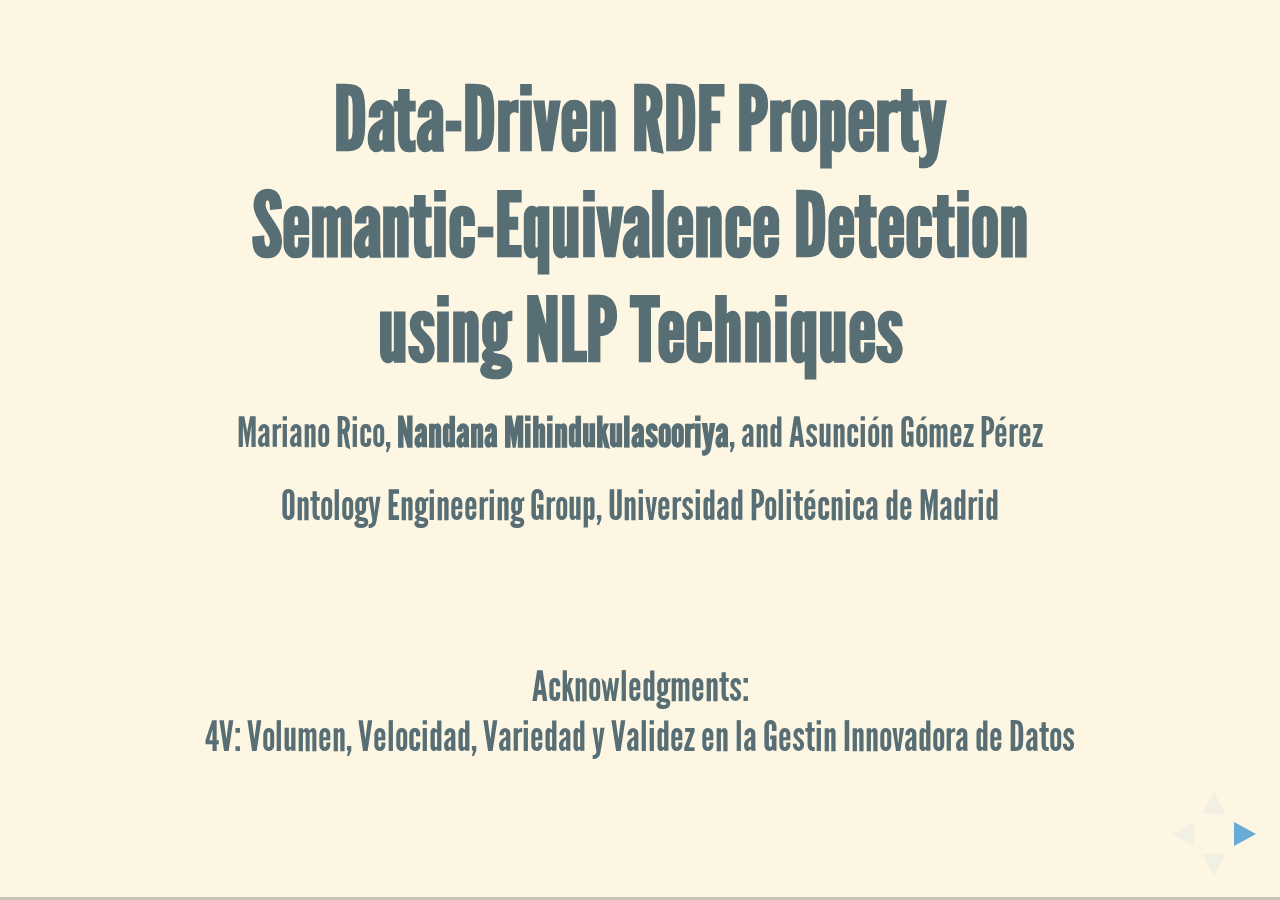
==== commit c00ffc45: "draft2" ====
--- a/ekaw2016/index.html
+++ b/ekaw2016/index.html
@@ -39,9 +39,13 @@
       <div class="slides">
 	
         <section>
-          <h3><b>Data-Driven RDF Property </br> Semantic-Equivalence Detection </br> using NLP Techniques</b></h3>
+          <h2><b>Data-Driven RDF Property </br> Semantic-Equivalence Detection </br> using NLP Techniques</b></h2>
 	  <h5>Mariano Rico, <b>Nandana Mihindukulasooriya</b>, and Asunción Gómez Pérez </h5>
           <h5>Ontology Engineering Group, Universidad Politécnica de Madrid</h5>
+          <br/>
+          <br/>
+          <h5>Acknowledgments:<br/>
+              4V: Volumen, Velocidad, Variedad y Validez en la Gestin Innovadora de Datos</h5>
 	  <!--
           <h5>November 14<sup>th</sup>, 2016</h5>
           <h5>Wouter Beek</h5>
@@ -49,17 +53,18 @@
         </section>
 
 	<section>
-	  <h3>Motivation - DBpedia Use</h3>
+	  <h3>Motivation - DBpedia Use Case</h3>
 	  <img src="img/dbpedia.png">
 	</section>
 
 	<section>
 	  <h3>English DBpedia 2016-04</h3>
       <p>
-        <code>X out of 2848 are used!</code>
+        <code><b>1445</b> DBpedia ontology properties are used!</code>
       </p>
+        <p class="fragment">and when there is no mapping ...</p>
         <p class="fragment"> <span style="color: red">63891</span> auto-generated properties (Only English)</p>
-        <p class="fragment"> ~32 other language-specific DBpedia datasets</p>
+        <p class="fragment"> a lot more in each language-specific DBpedia datasets</p>
 	</section>
 
   <section>
@@ -93,7 +98,10 @@
               </div>
           </section>
 
-
+    <section>
+        <h3>What's their impact?</h3>
+        <img src="img/graph.jpg">
+    </section>
 
 	<section>
 	  <p>Let's make a query!</p>
@@ -120,11 +128,92 @@
 
 
           <section>
-              <h2>How to detect property semantic-equivalences? </h2>
-              <div class="fragment"> <span style="color: red">63891</span> auto-generated properties (Only English)</div>
-              <div class="fragment"> ~32 other language-specific DBpedia datasets</div>
-
-          </section>
+              <h3>How to detect property semantic-equivalences? </h3>
+              <ul>
+                  <li class="fragment">
+                      <p>Structural characteristics</p>
+                      <ul><li>Domain and range.</li></ul>
+                  </li>
+                  <li class="fragment">
+                      <p>Linguistic characteristics</p>
+                      <ul>
+                          <li class="fragment">String similarity:
+                            <ul>
+                                <li>
+                                    String distance metrics (e.g Jaro-Winkler distance, Damerau-Levenshtein distance)
+                                </li>
+                                <li>
+                                    Token-based techniques (e.g. Jaccard similarity, Cosine Similarity)
+                                </li>
+                            </ul>
+                      </li>
+                      <li class="fragment">
+                                  Semantic Similarity
+                                  <ul>
+                                      <li>
+                                          Synonyms (e.g., synsets in WordNet)
+                                      </li>
+                                  </ul>
+                      </li>
+                      </ul>
+                  </li>
+              </ul>
+
+          </section>
+
+          <section>
+              <h3>Our approach</h3>
+              <img style="height: 100%" src="img/apro.jpeg"/>
+          </section>
+
+
+          <section>
+              <h3>Enhanced Query</h3>
+              <pre>
+	    <code>
+PREFIX dbo: &lt;http://dbpedia.org/ontology/&gt;
+PREFIX dbp: &lt;http://dbpedia.org/property/&gt;
+
+select ?s ?bp  where {
+ ?s ?p ?bp .
+ VALUES ?p {
+  #Alternative dbp properties
+  dbp:birthPlace
+  dbp:birthPlcace dbp:birthplace  birthLocation
+  dbp:birhPlace   dbp:bithPlace   cityofbirth
+  dbp:birtPlace   dbp:biRthPlace  cityOfBirth 
+ }
+}
+            </code>
+          </pre>
+          </section>
+
+
+          <section>
+              <h3>Evaluation</h3>
+              <ul>
+                  <li>Datasets: English, Spanish, German DBpedia datasets</li>
+                  <li>Queries: Query logs from Linked SPARQL Queries Dataset</li>
+                  <li>Analysis: Number of results before and after the enhancement</li>
+                  <li>Results were improved in most cases upto 300%</li>
+                  <li>Impact on quality of the results to be analyzed</li>
+              </ul>
+          </section>
+
+
+          <section>
+              <h3>Conclusions</h3>
+              <ul>
+                  <li>A lot of redundant properties in DBpedia.
+                      <ul>
+                          <li>Neither Wikipedia (Infobox keys) nor the extraction process (missing mappings) is perfect.</li>
+                      </ul>
+                  </li>
+                  <li>Low usage of such properties lead to incomplete answers in SPARQL queries.</li>
+                  <li>Results can be improved by enhancing SPARQL queries with semantically-equivalent properties.</li>
+              </ul>
+          </section>
+
 	
         <section>
           <h1>Thank you!</h1>
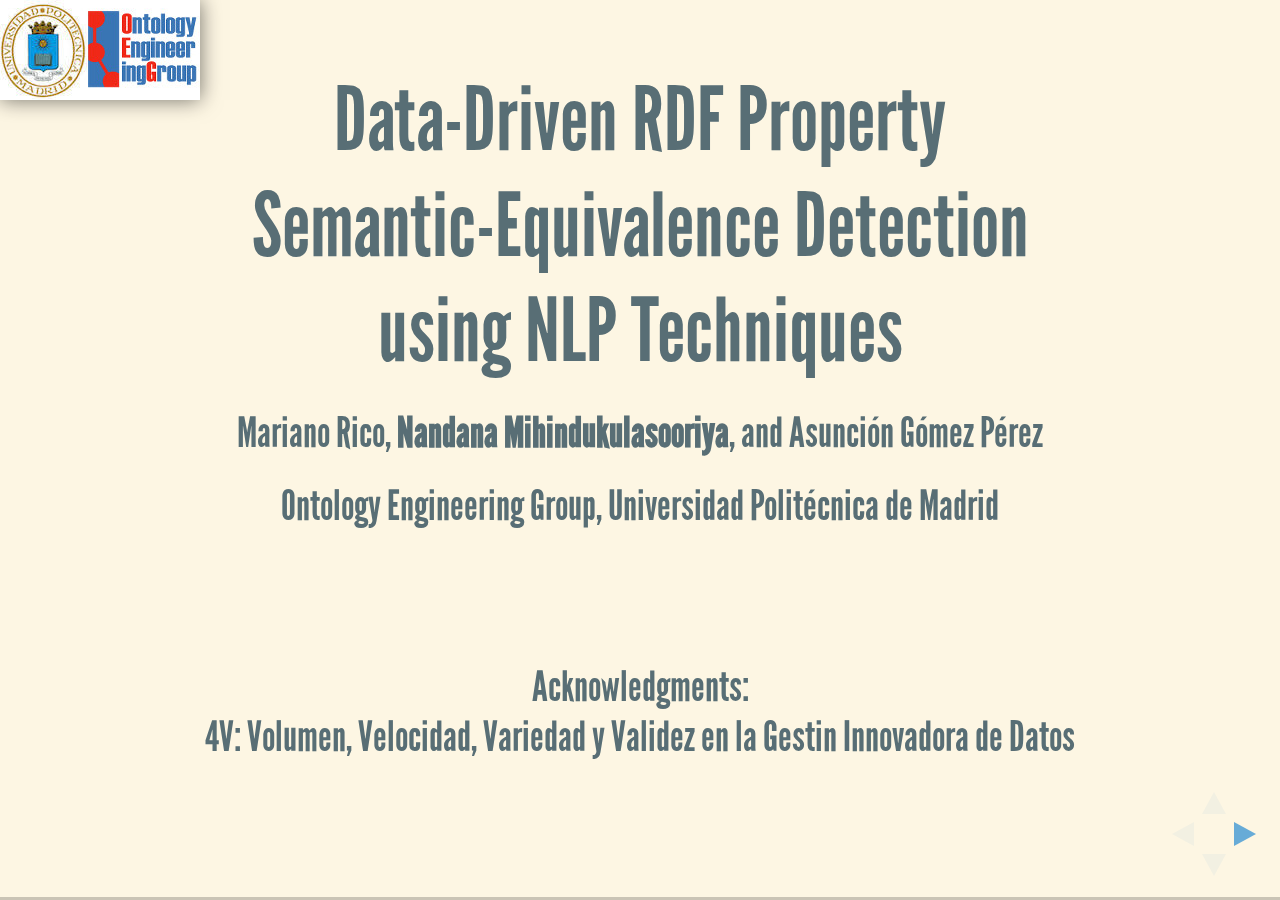
==== commit 715f0cc6: "added the logo" ====
--- a/ekaw2016/index.html
+++ b/ekaw2016/index.html
@@ -39,17 +39,13 @@
       <div class="slides">
 	
         <section>
-          <h2><b>Data-Driven RDF Property </br> Semantic-Equivalence Detection </br> using NLP Techniques</b></h2>
+          <h2>Data-Driven RDF Property <br/> Semantic-Equivalence Detection <br/> using NLP Techniques</h2>
 	  <h5>Mariano Rico, <b>Nandana Mihindukulasooriya</b>, and Asunción Gómez Pérez </h5>
           <h5>Ontology Engineering Group, Universidad Politécnica de Madrid</h5>
           <br/>
           <br/>
           <h5>Acknowledgments:<br/>
               4V: Volumen, Velocidad, Variedad y Validez en la Gestin Innovadora de Datos</h5>
-	  <!--
-          <h5>November 14<sup>th</sup>, 2016</h5>
-          <h5>Wouter Beek</h5>
-	  -->
         </section>
 
 	<section>
@@ -223,6 +219,17 @@
         
       </div>
     </div>
+
+    <div id="hidden" style="display:none;">
+        <div id="header">
+            <div id="header-left"></div>
+            <div id="header-right">
+                <a href="http://www.oeg-upm.net/"><img src="img/upm-oeg.jpg" /></a>
+            </div>
+            <div id="footer-left"></div>
+        </div>
+    </div>
+
     <script src="lib/js/head.min.js"></script>
     <script src="js/reveal.js"></script>
     <script>
@@ -263,6 +270,20 @@
       return t;
       }(document, "script", "twitter-wjs"));
     </script>
+
+    <script src="js/jquery-2.2.4.min.js"></script>
+    <script type="text/javascript">
+    // 3. On Reveal.js ready event, copy header/footer <div> into each `.slide-background` <div>
+    var header = $('#header').html();
+    if ( window.location.search.match( /print-pdf/gi ) ) {
+        Reveal.addEventListener( 'ready', function( event ) {
+            $('.slide-background').append(header);
+        });
+    }
+    else {
+        $('div.reveal').append(header);
+   }
+    </script>  
   </body>
 </html>
 
--- a/ekaw2016/css/custom.css
+++ b/ekaw2016/css/custom.css
@@ -65,3 +65,20 @@
   background-color: rgba(255,0,0,0.5);
   margin-left: -120px !important;
 }
+
+.left {
+  left:-8.33%;
+  text-align: left;
+  float: left;
+  width:50%;
+  z-index:-10;
+}
+
+.right {
+  left:31.25%;
+  top: 75px;
+  float: right;
+  text-align: right;
+  z-index:-10;
+  width:50%;
+}
